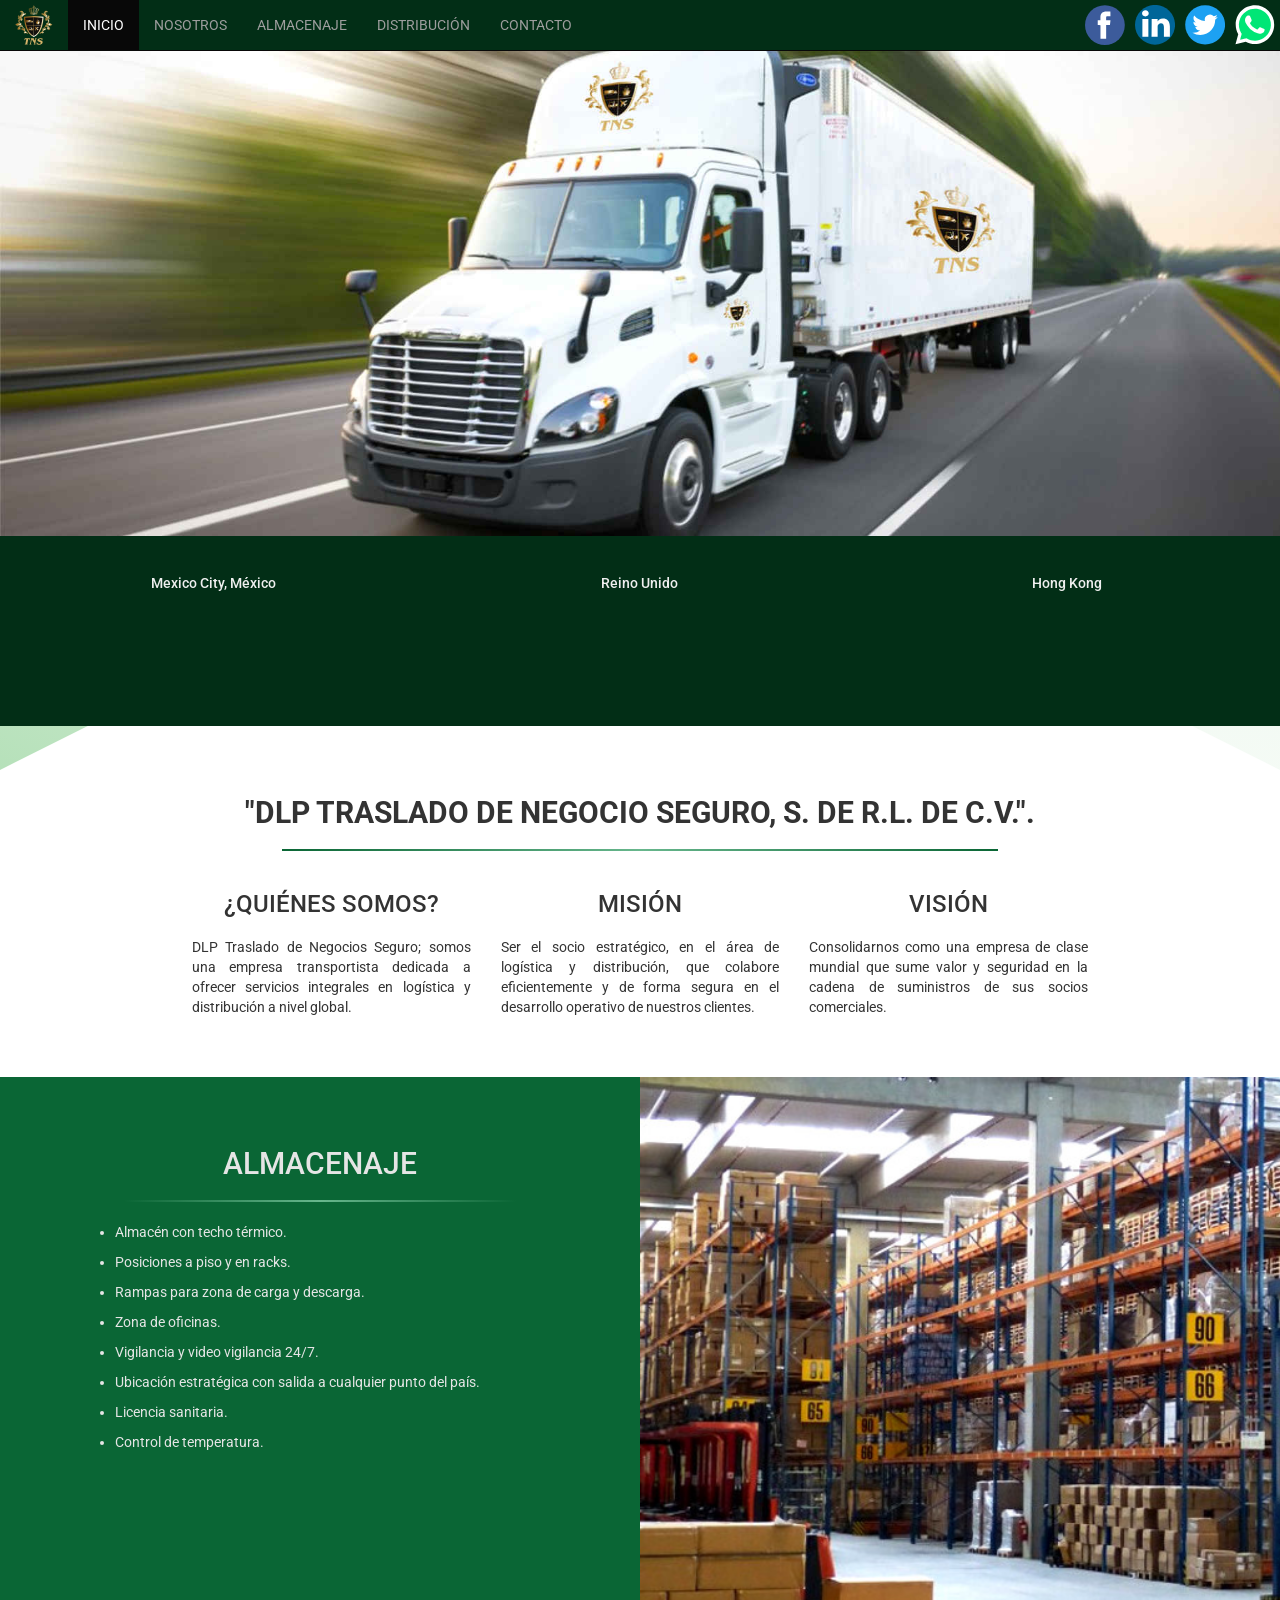
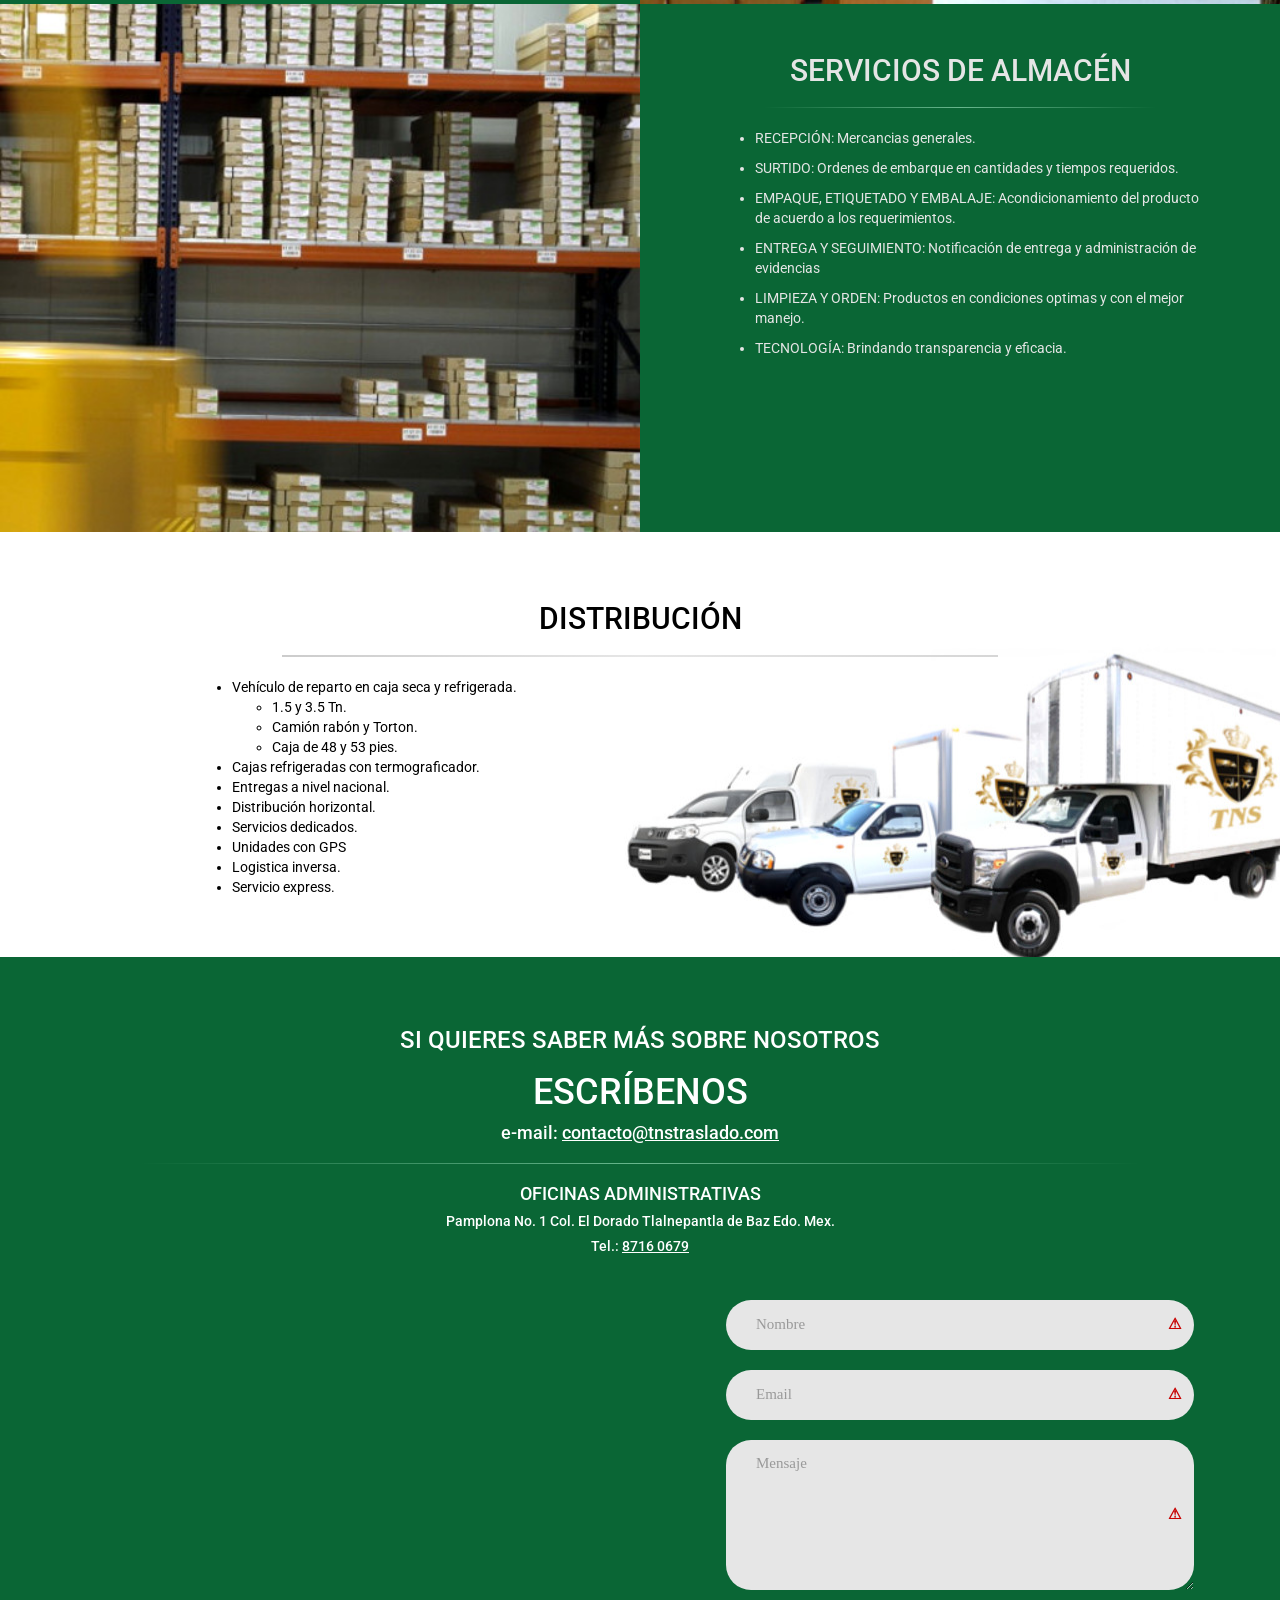
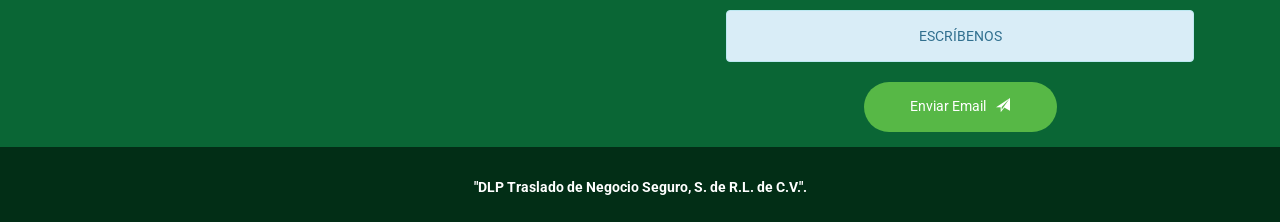
==== index.html @ 4a088343 "Se agrega información para enviar mensajes vía whats al dar click en el icono" ====
<!DOCTYPE html>
<html>
<head>
  <title>TNSTRASLADO</title>
  <meta charset="utf-8">
  <meta name="viewport" content="width=device-width, initial-scale=1">
    <title>TNSTraslado</title>
    <link rel="icon" type="image/png" href="img/favicon.ico"/>
  <link rel="stylesheet" href="https://maxcdn.bootstrapcdn.com/bootstrap/3.4.0/css/bootstrap.min.css">
  <link href="https://fonts.googleapis.com/css?family=Roboto" rel="stylesheet">
  <link rel="stylesheet" href="css/main.css">
  <script src="https://ajax.googleapis.com/ajax/libs/jquery/3.3.1/jquery.min.js"></script>
  <script src="https://maxcdn.bootstrapcdn.com/bootstrap/3.4.0/js/bootstrap.min.js"></script>
</head>
<body data-spy="scroll" data-target=".navbar" data-offset="50">
    
    <!-- [SECCION NAV]  -->
    <!-- ============================================================== -->
    
<nav class="navbar navbar-inverse navbar-fixed-top">
  <div class="container-fluid">
    <div class="navbar-header">
        <button type="button" class="navbar-toggle" data-toggle="collapse" data-target="#myNavbar">
          <span class="icon-bar"></span>
          <span class="icon-bar"></span>
          <span class="icon-bar"></span>                        
      </button>
      <a class="navbar-brand" href="index.html">
          <img class="img-responsive" src="img/logo-tns.svg" alt="logo tns">
      </a>
    </div>
    <div>
      <div class="collapse navbar-collapse" id="myNavbar">
        <ul class="nav navbar-nav">
          <li><a href="#inicio">INICIO</a></li>
          <li><a href="#nosotros">NOSOTROS</a></li>
          <li><a href="#almacenaje">ALMACENAJE</a></li>   
          <li><a href="#distribucion">DISTRIBUCIÓN</a></li>
          <li><a href="#contacto">CONTACTO</a></li>
        </ul>
        <ul id="redes-sociales" class="nav navbar-nav navbar-right">
            <li><a href="#"><img src="img/facebook.svg"></a></li>
            <li><a href="#"><img src="img/linkedin.svg"></a></li>
            <li><a href="#"><img src="img/twitter.svg"></a></li>
            <li><a href="https://api.whatsapp.com/send?phone=5215536559131&text=Hola!%20Quiero%20más%20información%20acerca%20de%20"><img src="img/whatsapp.svg"></a></li>
        </ul>
      </div>
    </div>
  </div>
</nav>    
    
     <!-- [SECCION BANNER]  -->
    <!-- ============================================================== -->
<div id="inicio" class="menu-top"></div>
<div id="section1" class="jumbotron">
 <img class="img-responsive" src="img/trailer.jpg">
</div>
    <!-- [SECCION RELOJES]  -->
    <!-- ============================================================== --> 
    
<div id="sectionrelojes" class="container-fluid">
    <div class="row">
        <div class="col-12 col-sm-6 col-md-4 text-center reloj">
            <h5>
                <a style="text-decoration:none;" href="https://www.zeitverschiebung.net/es/city/3530597">Mexico City, México</a>
            </h5>
            <iframe src="https://www.zeitverschiebung.net/clock-widget-iframe-v2?language=es&size=small&timezone=America%2FMexico_City" width="100%" height="90" frameborder="0" seamless></iframe>
        </div>

        <div class="col-12 col-sm-6 col-md-4 text-center reloj">
            <h5>
                <a style="text-decoration:none;" href="https://www.zeitverschiebung.net/es/country/gb">Reino Unido</a>
            </h5>
            <iframe src="https://www.zeitverschiebung.net/clock-widget-iframe-v2?language=es&size=small&timezone=Europe%2FLondon" width="100%" height="90" frameborder="0" seamless></iframe>
        </div>

        <div class="col-12 col-sm-6 col-md-4 text-center reloj">
            <h5>
                <a style="text-decoration:none;" href="https://www.zeitverschiebung.net/es/country/hk">Hong Kong</a>
            </h5>
            <iframe src="https://www.zeitverschiebung.net/clock-widget-iframe-v2?language=es&size=small&timezone=Asia%2FHong_Kong" width="100%" height="90" frameborder="0" seamless></iframe>
        </div>
    </div>
</div>
    
<!-- [SECCION SOMOS]  -->
    <!-- ============================================================== -->    
    
    
<div id="nosotros" class="menu-top"></div>    
<div id="section2" class="container-fluid text-center">
  <h2>"DLP TRASLADO DE NEGOCIO SEGURO, S. DE R.L. DE C.V.".</h2>
  <hr class="style14">
  <div class="row">
    <div class="col-md-4 text-center"> 
        <h3>¿QUIÉNES SOMOS?</h3>
        <p class="text-justify">DLP Traslado de Negocios Seguro; somos una empresa transportista dedicada a ofrecer servicios integrales en logística y distribución a nivel global.</p>
    </div>
    
    <div class="col-md-4 text-center"> 
        <h3>MISIÓN</h3>
        <p class="text-justify">Ser el socio estratégico, en el área de logística y distribución, que colabore eficientemente y de forma segura en el desarrollo operativo de nuestros clientes.</p>
    </div> 
    
    <div class="col-md-4 text-center"> 
        <h3>VISIÓN</h3>
        <p class="text-justify">Consolidarnos como una empresa de clase mundial que sume valor y seguridad en la cadena de suministros de sus socios comerciales.</p> 
    </div> 
  </div>
</div>
    
 <!-- [SECCION ALMACENAJE]  -->
    <!-- ============================================================== -->
<div id="almacenaje" class="menu-top"></div>    
<div id="section3">
    <div class="row row-no-gutters">
        <div class="col-md-6 texto1"> 
            <h2 class="text-center">ALMACENAJE</h2>
            <hr class="style14">
            <ul>
            <li>Almacén con techo térmico.</li>
            <li>Posiciones a piso y en racks.</li> 
            <li>Rampas para zona de carga y descarga.</li>
            <li>Zona de oficinas.</li>
            <li>Vigilancia y video vigilancia 24/7.</li>
            <li>Ubicación estratégica con salida a cualquier punto del país.</li>
            <li>Licencia sanitaria.</li>
            <li>Control de temperatura.</li>
            </ul>
        </div> 

        <div class="col-md-6"> 
            <img class="img-responsive w-100" src="img/almacen2.jpg">
        </div>
    </div>
    <div class="row row-no-gutters">    
        <div class="col-md-6 col-md-push-6 texto2"> 
            <h2 class="text-center">SERVICIOS DE ALMACÉN</h2>
            <hr class="style14">
            <ul>
            <li>RECEPCIÓN: Mercancias generales.</li>
            <li>SURTIDO: Ordenes de embarque en cantidades y tiempos requeridos.</li>
            <li>EMPAQUE, ETIQUETADO Y EMBALAJE: Acondicionamiento del producto de acuerdo a los requerimientos.</li>
            <li>ENTREGA Y SEGUIMIENTO: Notificación de entrega y administración de evidencias</li>
            <li>LIMPIEZA Y ORDEN: Productos en condiciones optimas y con el mejor manejo.</li>
            <li>TECNOLOGÍA: Brindando transparencia y eficacia.</li>
            </ul>
        </div>
        <div class="col-md-6 col-md-pull-6">
            <img class="img-responsive w-100" src="img/almacen1.jpg">
        </div>
    </div>
</div>

    
    <!-- [SECCION DISTRIBUCION]  -->
    <!-- ============================================================== --> 
<div id="distribucion" class="menu-top"></div>        
<div id="section41" class="container-fluid">
  <h2 class="text-center">DISTRIBUCIÓN</h2>
  <hr class="style15">
  <div class="text-left">
      <ul>
        <li>Vehículo de reparto en caja seca y refrigerada.</li>
        <ul>
            <li>1.5 y 3.5 Tn.</li>
            <li>Camión rabón y Torton.</li>
            <li>Caja de 48 y 53 pies.</li>
        </ul>
        <li>Cajas refrigeradas con termograficador.</li>
        <li>Entregas a nivel nacional.</li>
        <li>Distribución horizontal.</li>
        <li>Servicios dedicados.</li>
        <li>Unidades con GPS</li>
        <li>Logistica inversa.</li>
        <li>Servicio express.</li>
      </ul>
  </div> 
</div>
    
    <!-- ===========================CONTACTO=================================== -->  
<div id="contacto" class="menu-top"></div>    
<div id="section42" class="container-fluid">
  <h3 class="text-center">SI QUIERES SABER MÁS SOBRE NOSOTROS</h3>
  <h1 class="text-center" >ESCRÍBENOS</h1>
  <h4 class="text-center">e-mail: <a href="mailto:contacto@tnstraslado.com">contacto@tnstraslado.com</a></h4>
  <hr class="style13">
 
  <h4 class="text-center">OFICINAS ADMINISTRATIVAS</h4>
  <h5 class="text-center">Pamplona No. 1 Col. El Dorado Tlalnepantla de Baz Edo. Mex.</h5>
  <h5 class="text-center">Tel.: <a href="tel:87160679">8716 0679</a></h5>
   
  <div class="row mapa-form">
    <div class="col-md-6 text-center mapa">
    <iframe class="embed-responsive-item"  src="https://www.google.com/maps/embed?pb=!1m18!1m12!1m3!1d3759.721770819571!2d-99.21065694931!3d19.553555086751075!2m3!1f0!2f0!3f0!3m2!1i1024!2i768!4f13.1!3m3!1m2!1s0x85d21d6c7707c90d%3A0xf00d406cb08b5097!2sCalle+Pamplona+1%2C+Residencial+El+Dorado%2C+54020+Tlalnepantla%2C+M%C3%A9x.!5e0!3m2!1ses-419!2smx!4v1552358238698" width="450" height="400" frameborder="0" style="border:0" allowfullscreen></iframe>
    </div>   
    <div class="col-md-6 text-center">
        <div class="contact1">
		<div class="container-contact1">
			
			<form class="contact1-form validate-form center-block" onsubmit="form_post(); return false">
				<div class="wrap-input1 validate-input">
					<input class="input1" type="text" name="nombre" placeholder="Nombre" required>
                    <span class="alert-validate" text-validate="Nombre es requerido"></span>
					<span class="shadow-input1"></span>
				</div>

				<div class="wrap-input1 validate-input">
					<input class="input1" type="text" name="email" placeholder="Email" required>
                    <span class="alert-validate" text-validate="Email válido es requerido"></span>
					<span class="shadow-input1"></span>
				</div>
        

				<div class="wrap-input1 validate-input">
					<textarea class="input1" name="mensaje" placeholder="Mensaje" required></textarea>
                    <span class="alert-validate" text-validate="Mensaje es requerido"></span>
					<span class="shadow-input1"></span>
				</div>
                
                <div class="alert alert-info" role="alert" id="status">ESCRÍBENOS</div>
                
				<div class="container-contact1-form-btn">
					<button class="contact1-form-btn">
						<span>
							Enviar Email
							<i class="glyphicon glyphicon-send" aria-hidden="true"></i>
						</span>
					</button>
				</div>
			</form>
            <script>
                function form_post(){
                    // Create our XMLHttpRequest object
                    var request = new XMLHttpRequest();
                    // Create some variables we need to send to our PHP file
                    var url = "formsend.php";
                    var nombre = document.getElementsByName("nombre")[0].value;
                    var email = document.getElementsByName("email")[0].value;
                    var msg = document.getElementsByName("mensaje")[0].value;
                    var vars = "nombre="+nombre+"&email="+email+"&mensaje="+msg;
                    
                    request.open("POST", url, true);
                    // Set content type header information for sending url encoded variables in the request
                    request.setRequestHeader("Content-type", "application/x-www-form-urlencoded");
                    // Access the onreadystatechange event for the XMLHttpRequest object
                    request.onreadystatechange = function() {
                        if(request.readyState == 4 && request.status == 200) {
                            var data = JSON.parse(request.responseText);
                            if(data == true) {
                                document.getElementById("status").innerHTML = "¡Mensaje enviado con éxito!";
                            }
                            else {
                                document.getElementById("status").innerHTML = data;
                            }
                        }
                    }
                    // Send the data to PHP now... and wait for response to update the status div
                    request.send(vars);
                    document.getElementById("status").innerHTML = "Processando envío...";
                }
            </script>
            </div>
	   </div>
    </div>
  </div>
</div>
     <!-- [seccion footer] 
    <!-- ============================================================== -->
    
    <footer>
            
            <p> <b>"DLP Traslado de Negocio Seguro, S. de R.L. de C.V.".</b></p>
            
        </footer>
    
<script>
    $(document).ready(function () {
        $(".navbar-nav li a").click(function(event) {
          $(".navbar-collapse").collapse('hide');
        });
      });    
</script>
</body>
</html>
---- css/main.css ----
body {
    font-family: "Roboto";
    /* Se mueve el contenido hacia abajo porque la barra de menú está
     * fija y ocupa 50 px */
    padding-top: 50px;
    position: relative;
    background-color: #022e16;
}

/*++++++++++ Estilos para inicio  +++++++++++++++*/
/* Estilo para posicionar cada sección por debajo del menú al dar click en alguna de las
   opciones */
.menu-top {
    padding-top: 50px;
    margin-top: -50px;    
}
/*++++++++++ Estilos para nav  +++++++++++++++*/

.navbar {
    background-color: #022e16;    
}

.navbar .container-fluid .navbar-brand {
    padding: 5px 15px;
}
.navbar-brand img {
    height: 40px;
}
#redes-sociales a {
    display: inline-block;
    padding: 5px;
}
#redes-sociales a img {
    height: 40px;
}

/*++++++++++ Estilos banner  +++++++++++++++*/
#section1 {
    padding: 0px;
    margin: 0px;
}
#section1 img {
    width: 100%;
}

/*++++++++++ Estilos reloj  +++++++++++++++*/
.reloj {
    margin: 30px 0;
}

.reloj a {
    color: #efefef;
}

/*++++++++++ Estilos somos  +++++++++++++++*/
  #section2 {
    padding:50px 15%;
    background-color: #ffffff;
    background-image: url("data:image/svg+xml,%3Csvg xmlns='http://www.w3.org/2000/svg' width='100%25' height='100%25' viewBox='0 0 2 1'%3E%3Cdefs%3E%3ClinearGradient id='a' gradientUnits='userSpaceOnUse' x1='0' x2='0' y1='0' y2='1' gradientTransform='rotate(230,0.5,0.5)'%3E%3Cstop offset='0' stop-color='%23ffffff'/%3E%3Cstop offset='1' stop-color='%23ffffff'/%3E%3C/linearGradient%3E%3ClinearGradient id='b' gradientUnits='userSpaceOnUse' x1='0' y1='0' x2='0' y2='1' gradientTransform='rotate(29,0.5,0.5)'%3E%3Cstop offset='0' stop-color='%2360bd68' stop-opacity='0'/%3E%3Cstop offset='1' stop-color='%2360bd68' stop-opacity='1'/%3E%3C/linearGradient%3E%3ClinearGradient id='c' gradientUnits='userSpaceOnUse' x1='0' y1='0' x2='2' y2='2' gradientTransform='rotate(226,0.5,0.5)'%3E%3Cstop offset='0' stop-color='%2360bd68' stop-opacity='0'/%3E%3Cstop offset='1' stop-color='%2360bd68' stop-opacity='1'/%3E%3C/linearGradient%3E%3C/defs%3E%3Crect x='0' y='0' fill='url(%23a)' width='2' height='1'/%3E%3Cg fill-opacity='0.5'%3E%3Cpolygon fill='url(%23b)' points='0 1 0 0 2 0'/%3E%3Cpolygon fill='url(%23c)' points='2 1 2 0 0 0'/%3E%3C/g%3E%3C/svg%3E");
    background-attachment: fixed;
    background-size: cover;
    background-position-x: center;
}

#section2 h2 {
    font-weight: bold;
}
#section2 h3 {
    margin: 20px 0px;
}

hr.style14 { 
  border: 0; 
  width: 80%;
  height: 1.5px; 
  background-image: -webkit-linear-gradient(left, #0a6635, #68b78d, #0a6635);
  background-image: -moz-linear-gradient(left, #0a6635, #68b78d, #0a6635);
  background-image: -ms-linear-gradient(left, #0a6635, #68b78d, #0a6635);
  background-image: -o-linear-gradient(left, #0a6635, #68b78d, #0a6635); 
}


/*++++++++++ Estilos almacenaje  +++++++++++++++*/
#section3 {
      color: #e5e5e5;
      background-color: #0a6635;
}
#section3 .texto1 {
    padding: 50px 75px;
}
#section3 .texto2 {
    padding: 30px 75px;
}
#section3 ul li {
    margin: 10px 0px;
}

/*++++++++++ Estilos distribucion  +++++++++++++++*/
#section41 {
    padding: 50px 15%;
    color: #000;
    background-color: #fff;
    background-image: url(../img/collage.jpg);
    background-repeat: no-repeat;
    background-position: right bottom;
}
    
.style15 { 
  border: 0; 
  width: 80%;
  height: 1.5px; 
  background-image: -webkit-linear-gradient(left, #cccccc, #e6e6e6, #d6d6d6);
  background-image: -moz-linear-gradient(left, #cccccc, #e6e6e6, #d6d6d6);
  background-image: -ms-linear-gradient(left, #cccccc, #e6e6e6, #d6d6d6);
  background-image: -o-linear-gradient(left, #cccccc, #e6e6e6, #d6d6d6); 
}


/*++++++++++ Estilos contacto  +++++++++++++++*/
#section42 {
    color: #fff;
    background-color: #0a6635;
    padding-top: 20px;
}
#section42 a {
    color: #fff;
    text-decoration: underline;
}
hr.style13 { 
  border: 0; 
  width: 80%;
  height: 1.5px; 
  background-image: -webkit-linear-gradient(left, #0a6635, #68b78d, #0a6635);
  background-image: -moz-linear-gradient(left, #0a6635, #68b78d, #0a6635);
  background-image: -ms-linear-gradient(left, #0a6635, #68b78d, #0a6635);
  background-image: -o-linear-gradient(left, #0a6635, #68b78d, #0a6635); 
}
.mapa {
    margin-top: 20px;
}

/*------FORMULARIO---------------------------------------*/
a:focus {
	outline: none !important;
}

a:hover {
	text-decoration: none;
	color: #57b846;
}


input {
	outline: none;
	border: none;
}

textarea {
  outline: none;
  border: none;
}

textarea:focus, input:focus {
  border-color: transparent !important;
}

input::-webkit-input-placeholder { color: #999999; }
input:-moz-placeholder { color: #999999; }
input::-moz-placeholder { color: #999999; }
input:-ms-input-placeholder { color: #999999; }

textarea::-webkit-input-placeholder { color: #999999; }
textarea:-moz-placeholder { color: #999999; }
textarea::-moz-placeholder { color: #999999; }
textarea:-ms-input-placeholder { color: #999999; }

/*---------------------------------------------*/
button {
	outline: none !important;
	border: none;
	background: transparent;
}

button:hover {
	cursor: pointer;
}

iframe {
	border: none !important;
}




/*//////////////////////////////////////////////////////////////////
[ Contact 1 ]*/

.contact1 {
  width: 100%;
  min-height: 100%;
  padding: 15px;

  display: -webkit-box;
  display: -webkit-flex;
  display: -moz-box;
  display: -ms-flexbox;
  display: flex;
  flex-wrap: wrap;
  justify-content: center;
  align-items: center;
}

.container-contact1 {
  width: 100%;
  max-width: 520px; 
  overflow: hidden;
  display: -webkit-box;
  display: -webkit-flex;
  display: -moz-box;
  display: -ms-flexbox;
  display: flex;
  flex-wrap: wrap;
  justify-content: space-between;
  align-items: center;
}




input.input1 {
  height: 50px;
  border-radius: 25px;
  padding: 0 30px;
}
input.input1 + .shadow-input1 {
  border-radius: 25px;
}

textarea.input1 {
  min-height: 150px;
  border-radius: 25px;
  padding: 12px 30px;
}
textarea.input1 + .shadow-input1 {
  border-radius: 25px;
}

/*---------------------------------------------*/
.wrap-input1 {
  position: relative;
  width: 100%;
  z-index: 1;
  margin-bottom: 20px;
}

.input1 {
  display: block;
  width: 100%;
  background: #e6e6e6;
  font-family: Montserrat-Bold;
  font-size: 15px;
  line-height: 1.5;
  color: #666666;
}

.shadow-input1 {
  content: '';
  display: block;
  position: absolute;
  bottom: 0;
  left: 0;
  z-index: -1;
  width: 100%;
  height: 100%;
  box-shadow: 0px 0px 0px 0px;
  color: rgba(87,184,70, 0.5);
}

.input1:focus + .shadow-input1 {
  -webkit-animation: anim-shadow 0.5s ease-in-out forwards;
  animation: anim-shadow 0.5s ease-in-out forwards;
}

@-webkit-keyframes anim-shadow {
  to {
    box-shadow: 0px 0px 80px 30px;
    opacity: 0;
  }
}

@keyframes anim-shadow {
  to {
    box-shadow: 0px 0px 80px 30px;
    opacity: 0;
  }
}

/*---------------------------------------------*/
.container-contact1-form-btn {
  display: -webkit-box;
  display: -webkit-flex;
  display: -moz-box;
  display: -ms-flexbox;
  display: flex;
  flex-wrap: wrap;
  justify-content: center;
}

.contact1-form-btn {
  min-width: 193px;
  height: 50px;
  border-radius: 25px;
  background: #57b846;
  line-height: 1.5;
  color: #fff;
  display: -webkit-box;
  display: -webkit-flex;
  display: -moz-box;
  display: -ms-flexbox;
  display: flex;
  justify-content: center;
  align-items: center;
  padding: 15px 15px;

  -webkit-transition: all 0.4s;
  -o-transition: all 0.4s;
  -moz-transition: all 0.4s;
  transition: all 0.4s;
}

.contact1-form-btn i {
  margin-left: 7px;

  -webkit-transition: all 0.4s;
  -o-transition: all 0.4s;
  -moz-transition: all 0.4s;
  transition: all 0.4s;
}

.contact1-form-btn:hover {
  background: #121212;
}

.contact1-form-btn:hover i {
  -webkit-transform: translateX(10px);
  -moz-transform: translateX(10px);
  -ms-transform: translateX(10px);
  -o-transform: translateX(10px);
  transform: translateX(10px);
}



/*++++++++++ Estilos pie de pagina  +++++++++++++++*/

footer {
    width: 100%;
    padding: 15px 0px;
    background-color: #000000;
    margin-top: 15px;
    color: #fff;
    position: relative;
}

footer {
    background-color: #022e16;
}

footer p {
    text-align: center;
}

footer p a {
    color: #fff;
}
footer p a:hover {
    color: #66B32E;
}

/* Ajustes responsivo */
@media (min-width: 992px) {
    #registrate::before{
        width: 53%;
    }
}

@media (min-width: 1200px) {
    #registrate::before{
        width: 38%;
    }
}




/*------------------------------------------------------------------
[ Responsive ]*/

@media (max-width: 2205px) {

  .contact1-form {
    width: 90%;
  }

    .embed-responsive-item {
        width: 90%;
    }  
    #section42 {
        padding-top: 50px;
    }    
    .mapa {
        margin-top: 10px;
    }
    .mapa-form {
        margin-top: 30px;
    }
}

@media (max-width: 1200px) {
  .contact1-pic {
    width: 33.5%;
  }

  .contact1-form {
    width: 90%;
  }

    .embed-responsive-item {
        width: 90%;
    }  
    
}

/* Media query especial para corregir ajuste de imágenes en section3 */
@media (max-width: 1120px) {
    #section3 .texto1 {
        padding: 30px 10px;
    }
    #section3 .texto2 {
        padding: 30px 10px;
    }
    #section3 ul {
        padding-right: 0px;
    }
    hr.style14 { 
      width: 90%;
    }
}

@media (max-width: 992px) {
  .container-contact1 {
    padding: 40px 40px 30px 40px;
  }

  .contact1-pic {
    width: 35%;
  }

  .contact1-form {
    width: 100%;
  }
    .reloj {
        margin: 20px 0;
    }
    #section2 {
        padding: 50px 10%;
    }
    #section41 {
        padding: 30px 10% 50px;
        background-size: cover;
    }
    #section42 {
        padding-top: 30px;
    }
    .mapa {
        margin-top: 40px;
    }
    .mapa-form {
        margin-top: 0px;
    }
}

@media (max-width: 768px) {
  .container-contact1 {
    padding: 30px 15px 30px 15px;
  }

  .contact1-pic {
    display: none;
  }

  .contact1-form {
    width: 100%;
  }
    #sectionrelojes {
        padding-top: 15px;
        padding-bottom: 15px;
    }
    .reloj {
        margin: 10px 0;
    }

    #section2 {
        padding: 30px 7%;
    }
    #section41 {
        padding: 30px 5% 50px;
        background-size: contain;
    }
    #section3 .texto1 {
        padding: 20px 10px;
    }
    #section3 .texto2 {
        padding: 20px 10px;
    }
    #section3 ul {
        padding-right: 15px;
    }
    hr.style14 { 
      width: 95%;
    }
    .mapa {
        margin-top: 20px;
    }
}



/*------------------------------------------------------------------
[ Alert validate ]*/

.validate-input {
  position: relative;
}

.alert-validate::before {
  content: attr(text-validate);
  position: absolute;
  max-width: 70%;
  background-color: white;
  border: 1px solid #c80000;
  border-radius: 13px;
  padding: 4px 25px 4px 10px;
  top: 50%;
  -webkit-transform: translateY(-50%);
  -moz-transform: translateY(-50%);
  -ms-transform: translateY(-50%);
  -o-transform: translateY(-50%);
  transform: translateY(-50%);
  right: 8px;
  pointer-events: none;

  font-family: Montserrat-Medium;
  color: #c80000;
  font-size: 13px;
  line-height: 1.4;
  text-align: left;

  visibility: hidden;
  opacity: 0;

  -webkit-transition: opacity 0.4s;
  -o-transition: opacity 0.4s;
  -moz-transition: opacity 0.4s;
  transition: opacity 0.4s;
}

.alert-validate::after {
  content: "\26A0";
  font-weight:900;
  display: block;
  position: absolute;
  color: #c80000;
  font-size: 15px;
  top: 50%;
  -webkit-transform: translateY(-50%);
  -moz-transform: translateY(-50%);
  -ms-transform: translateY(-50%);
  -o-transform: translateY(-50%);
  transform: translateY(-50%);
  right: 13px;
}

.alert-validate:hover:before {
  visibility: visible;
  opacity: 1;
}

@media (max-width: 992px) {
  .alert-validate:hover:before {
    visibility: visible;
    opacity: 1;
  }
}

/*********************************************************************************************
 Corrigiendo estilos de bootstrap para el navbar
*********************************************************************************************/
@media (max-width: 800px) {
    .navbar-header {
        float: none;
    }
    .navbar-toggle {
        display: block;
    }
    .navbar-collapse {
        border-top: 1px solid transparent;
        box-shadow: inset 0 1px 0 rgba(255,255,255,0.1);
        overflow: hidden !important;
    }
    .navbar-collapse.collapse {
        display: none!important;
    }
    .navbar-collapse.collapse.in {
        display: block!important;
    }
    .navbar-collapse *[class*='navbar-'] {
        float: none!important;
        margin: 7.5px -15px;
    }
    .navbar-fixed-top .navbar-collapse {
        max-height: none;
    }
    .navbar-nav > li {
        float: none;
    }
    .navbar-nav > li > a {
        padding-top: 10px;
        padding-bottom: 10px;
    }
    #redes-sociales a {
        padding-left: 15px;
    }
    #redes-sociales a img {
        height: 30px;
    }
    #redes-sociales a:hover img {
        height: 35px;
    }
}

/*********************************************************************************************
 Estilos generales
*********************************************************************************************/
.w-100 {
    width: 100%;
}
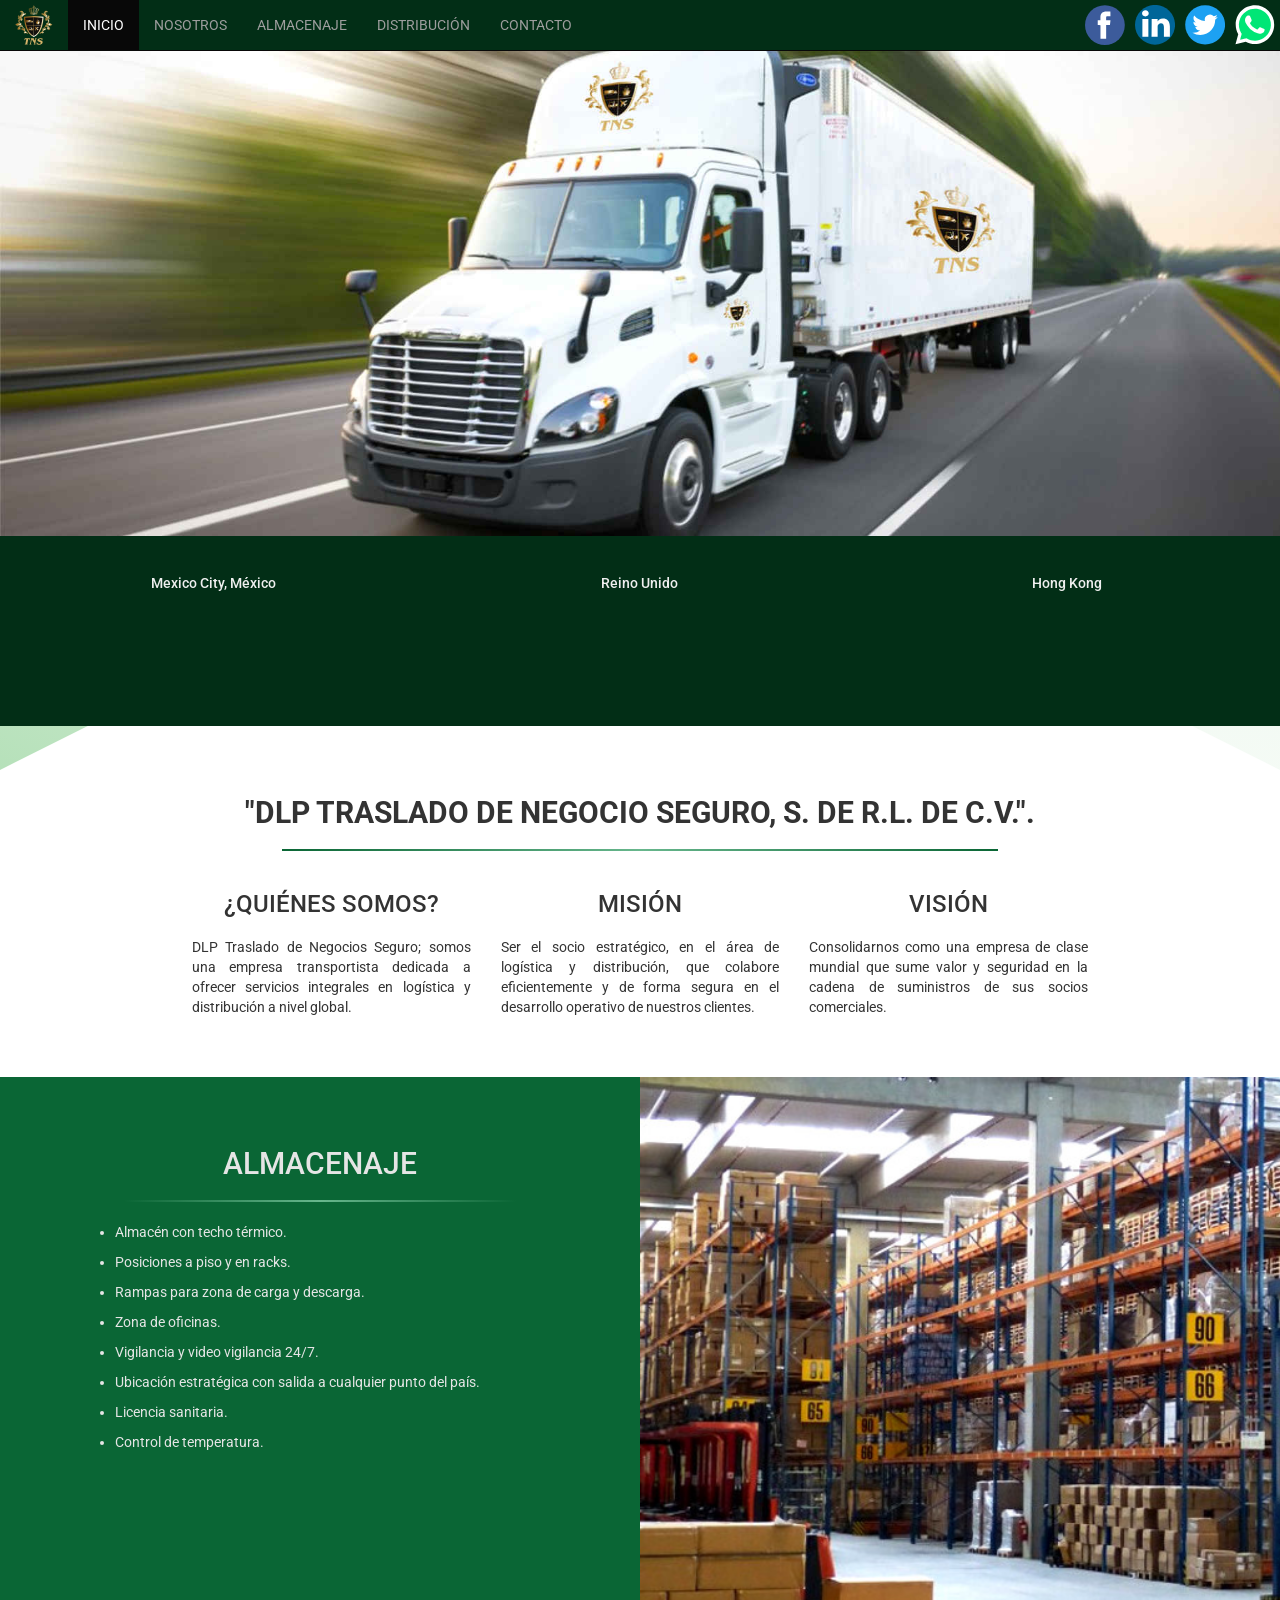
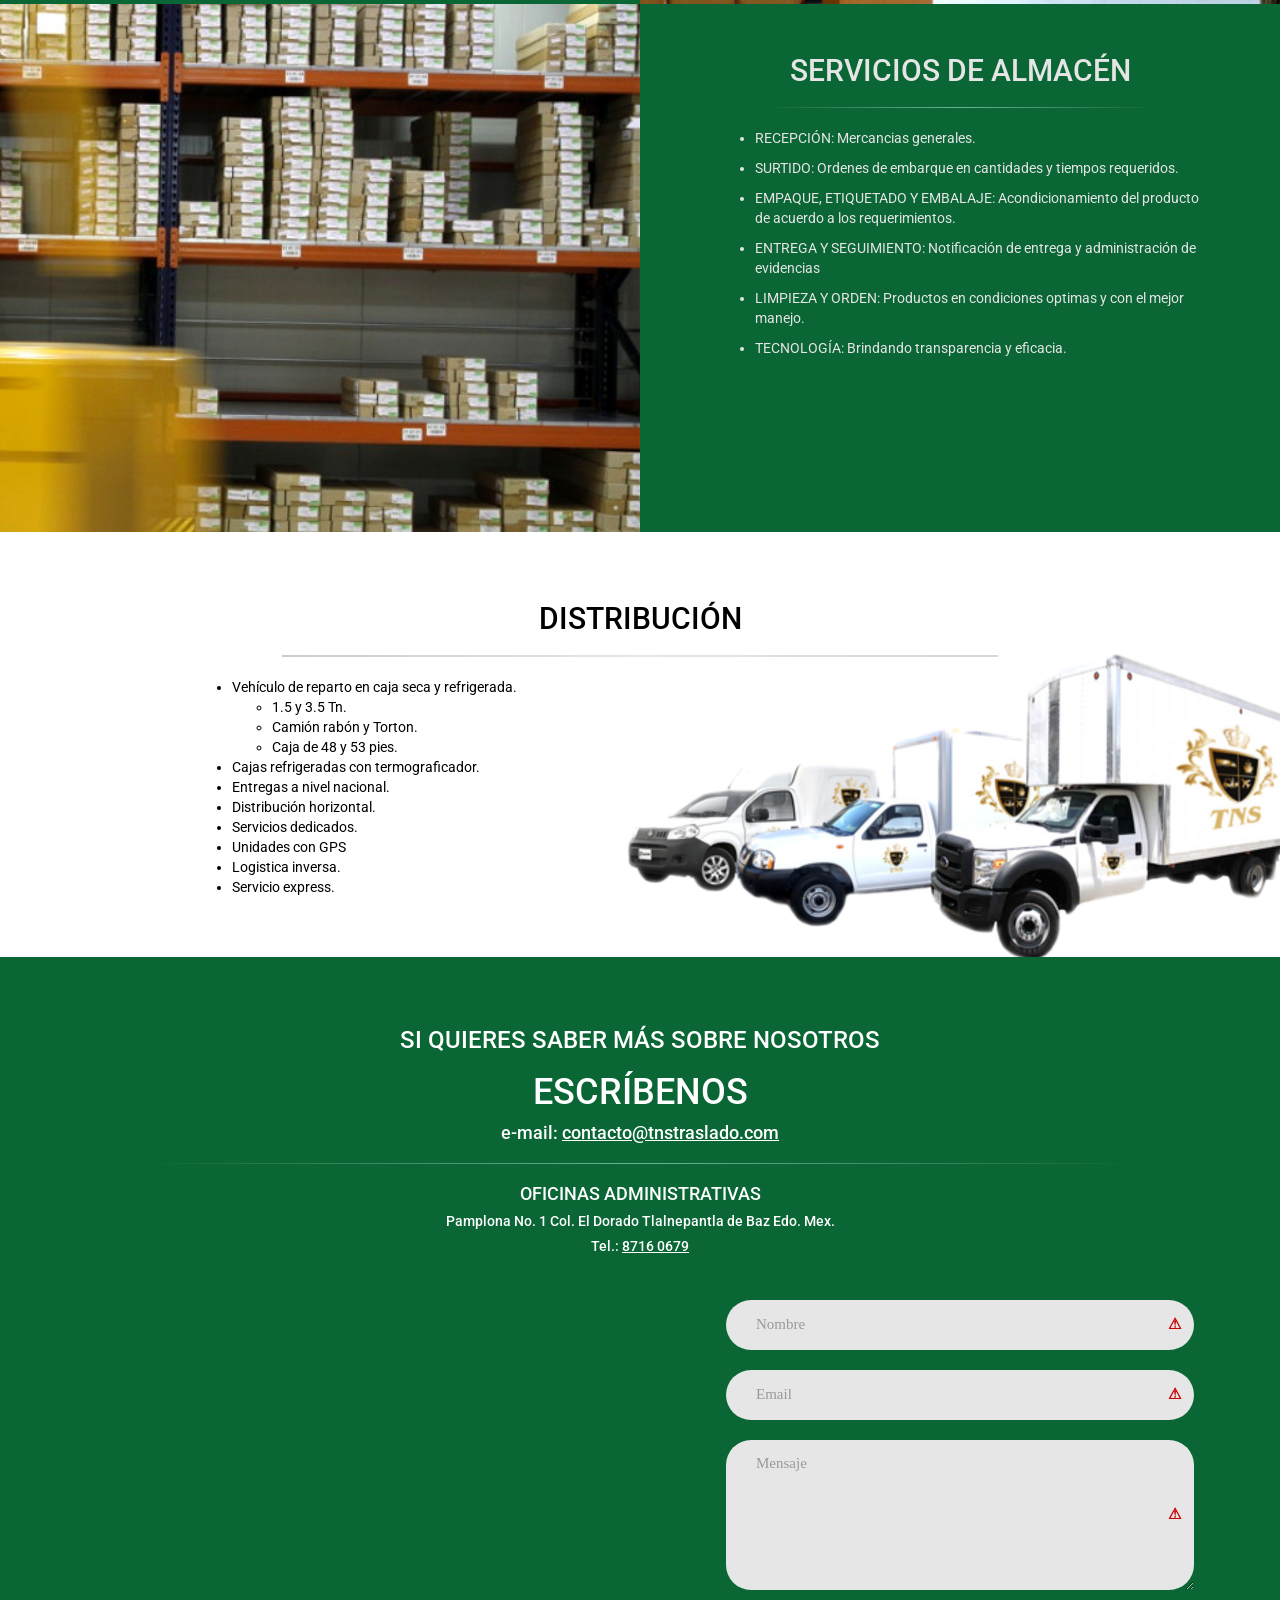
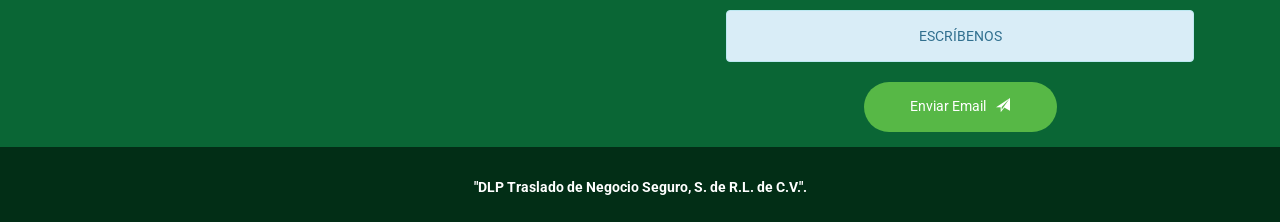
==== commit 95db2e11: "Corrigiendo descripción para redes sociales" ====
--- a/index.html
+++ b/index.html
@@ -1,11 +1,19 @@
 <!DOCTYPE html>
-<html>
+<html lang="es" xmlns:og="http://ogp.me/ns#">
 <head>
-  <title>TNSTRASLADO</title>
+  <title>DLP Traslado de Negocio Seguro, S. de R.L. de C.V.</title>
   <meta charset="utf-8">
   <meta name="viewport" content="width=device-width, initial-scale=1">
-    <title>TNSTraslado</title>
-    <link rel="icon" type="image/png" href="img/favicon.ico"/>
+  <meta name="description" content="Somos una empresa transportista dedicada a ofrecer servicios integrales en logística y distribución a nivel global.">
+  <meta name="robots" content="index,nofollow">
+  <meta property="og:title" content="DLP Traslado de Negocio Seguro, S. de R.L. de C.V." />
+  <meta property="og:type" content="website" />
+  <meta property="og:description" content="Somos una empresa transportista dedicada a ofrecer servicios integrales en logística y distribución a nivel global." />
+  <meta property="og:image" content="http://tnstraslado.com/img/trailer-og.jpg" />
+  <meta property="og:url" content="http://tnstraslado.com" />
+  <meta property="twitter:card" content="summary_large_image" />
+    
+  <link rel="icon" type="image/png" href="img/favicon.ico"/>
   <link rel="stylesheet" href="https://maxcdn.bootstrapcdn.com/bootstrap/3.4.0/css/bootstrap.min.css">
   <link href="https://fonts.googleapis.com/css?family=Roboto" rel="stylesheet">
   <link rel="stylesheet" href="css/main.css">
@@ -42,7 +50,7 @@
             <li><a href="#"><img src="img/facebook.svg"></a></li>
             <li><a href="#"><img src="img/linkedin.svg"></a></li>
             <li><a href="#"><img src="img/twitter.svg"></a></li>
-            <li><a href="https://api.whatsapp.com/send?phone=5215536559131&text=Hola!%20Quiero%20más%20información%20acerca%20de%20"><img src="img/whatsapp.svg"></a></li>
+            <li><a href="https://api.whatsapp.com/send?phone=5215536559131&text=Hola!%20Quiero%20más%20información%20acerca%20de%20" target="_blank"><img src="img/whatsapp.svg"></a></li>
         </ul>
       </div>
     </div>
--- a/css/main.css
+++ b/css/main.css
@@ -100,9 +100,10 @@
     padding: 50px 15%;
     color: #000;
     background-color: #fff;
-    background-image: url(../img/collage.jpg);
+    background-image: url(../img/collage.png), url("data:image/svg+xml,%3Csvg xmlns='http://www.w3.org/2000/svg' width='2000' height='2000' viewBox='0 0 800 800'%3E%3Cg fill='none' stroke-opacity='0.07'%3E%3Cg stroke='%2344ff1f' stroke-width='17'%3E%3Cline x1='-8' y1='-8' x2='808' y2='808'/%3E%3Cline x1='-8' y1='792' x2='808' y2='1608'/%3E%3Cline x1='-8' y1='-808' x2='808' y2='8'/%3E%3C/g%3E%3Cg stroke='%233ded24' stroke-width='16'%3E%3Cline x1='-8' y1='767' x2='808' y2='1583'/%3E%3Cline x1='-8' y1='17' x2='808' y2='833'/%3E%3Cline x1='-8' y1='-33' x2='808' y2='783'/%3E%3Cline x1='-8' y1='-783' x2='808' y2='33'/%3E%3C/g%3E%3Cg stroke='%2336dc27' stroke-width='15'%3E%3Cline x1='-8' y1='742' x2='808' y2='1558'/%3E%3Cline x1='-8' y1='42' x2='808' y2='858'/%3E%3Cline x1='-8' y1='-58' x2='808' y2='758'/%3E%3Cline x1='-8' y1='-758' x2='808' y2='58'/%3E%3C/g%3E%3Cg stroke='%2330cb29' stroke-width='14'%3E%3Cline x1='-8' y1='67' x2='808' y2='883'/%3E%3Cline x1='-8' y1='717' x2='808' y2='1533'/%3E%3Cline x1='-8' y1='-733' x2='808' y2='83'/%3E%3Cline x1='-8' y1='-83' x2='808' y2='733'/%3E%3C/g%3E%3Cg stroke='%232bba2a' stroke-width='13'%3E%3Cline x1='-8' y1='92' x2='808' y2='908'/%3E%3Cline x1='-8' y1='692' x2='808' y2='1508'/%3E%3Cline x1='-8' y1='-108' x2='808' y2='708'/%3E%3Cline x1='-8' y1='-708' x2='808' y2='108'/%3E%3C/g%3E%3Cg stroke='%2327aa2a' stroke-width='12'%3E%3Cline x1='-8' y1='667' x2='808' y2='1483'/%3E%3Cline x1='-8' y1='117' x2='808' y2='933'/%3E%3Cline x1='-8' y1='-133' x2='808' y2='683'/%3E%3Cline x1='-8' y1='-683' x2='808' y2='133'/%3E%3C/g%3E%3Cg stroke='%23249929' stroke-width='11'%3E%3Cline x1='-8' y1='642' x2='808' y2='1458'/%3E%3Cline x1='-8' y1='142' x2='808' y2='958'/%3E%3Cline x1='-8' y1='-158' x2='808' y2='658'/%3E%3Cline x1='-8' y1='-658' x2='808' y2='158'/%3E%3C/g%3E%3Cg stroke='%23218927' stroke-width='10'%3E%3Cline x1='-8' y1='167' x2='808' y2='983'/%3E%3Cline x1='-8' y1='617' x2='808' y2='1433'/%3E%3Cline x1='-8' y1='-633' x2='808' y2='183'/%3E%3Cline x1='-8' y1='-183' x2='808' y2='633'/%3E%3C/g%3E%3Cg stroke='%231e7926' stroke-width='9'%3E%3Cline x1='-8' y1='592' x2='808' y2='1408'/%3E%3Cline x1='-8' y1='192' x2='808' y2='1008'/%3E%3Cline x1='-8' y1='-608' x2='808' y2='208'/%3E%3Cline x1='-8' y1='-208' x2='808' y2='608'/%3E%3C/g%3E%3Cg stroke='%231c6a23' stroke-width='8'%3E%3Cline x1='-8' y1='567' x2='808' y2='1383'/%3E%3Cline x1='-8' y1='217' x2='808' y2='1033'/%3E%3Cline x1='-8' y1='-233' x2='808' y2='583'/%3E%3Cline x1='-8' y1='-583' x2='808' y2='233'/%3E%3C/g%3E%3Cg stroke='%231a5b20' stroke-width='7'%3E%3Cline x1='-8' y1='242' x2='808' y2='1058'/%3E%3Cline x1='-8' y1='542' x2='808' y2='1358'/%3E%3Cline x1='-8' y1='-558' x2='808' y2='258'/%3E%3Cline x1='-8' y1='-258' x2='808' y2='558'/%3E%3C/g%3E%3Cg stroke='%23184c1d' stroke-width='6'%3E%3Cline x1='-8' y1='267' x2='808' y2='1083'/%3E%3Cline x1='-8' y1='517' x2='808' y2='1333'/%3E%3Cline x1='-8' y1='-533' x2='808' y2='283'/%3E%3Cline x1='-8' y1='-283' x2='808' y2='533'/%3E%3C/g%3E%3Cg stroke='%23163e1a' stroke-width='5'%3E%3Cline x1='-8' y1='292' x2='808' y2='1108'/%3E%3Cline x1='-8' y1='492' x2='808' y2='1308'/%3E%3Cline x1='-8' y1='-308' x2='808' y2='508'/%3E%3Cline x1='-8' y1='-508' x2='808' y2='308'/%3E%3C/g%3E%3Cg stroke='%23143016' stroke-width='4'%3E%3Cline x1='-8' y1='467' x2='808' y2='1283'/%3E%3Cline x1='-8' y1='317' x2='808' y2='1133'/%3E%3Cline x1='-8' y1='-333' x2='808' y2='483'/%3E%3Cline x1='-8' y1='-483' x2='808' y2='333'/%3E%3C/g%3E%3Cg stroke='%23112312' stroke-width='3'%3E%3Cline x1='-8' y1='342' x2='808' y2='1158'/%3E%3Cline x1='-8' y1='442' x2='808' y2='1258'/%3E%3Cline x1='-8' y1='-458' x2='808' y2='358'/%3E%3Cline x1='-8' y1='-358' x2='808' y2='458'/%3E%3C/g%3E%3Cg stroke='%230b160b' stroke-width='2'%3E%3Cline x1='-8' y1='367' x2='808' y2='1183'/%3E%3Cline x1='-8' y1='417' x2='808' y2='1233'/%3E%3Cline x1='-8' y1='-433' x2='808' y2='383'/%3E%3Cline x1='-8' y1='-383' x2='808' y2='433'/%3E%3C/g%3E%3Cg stroke='%23010301' stroke-width='1'%3E%3Cline x1='-8' y1='392' x2='808' y2='1208'/%3E%3Cline x1='-8' y1='-408' x2='808' y2='408'/%3E%3C/g%3E%3C/g%3E%3C/svg%3E");
     background-repeat: no-repeat;
     background-position: right bottom;
+    background-attachment: scroll, fixed;
 }
     
 .style15 { 
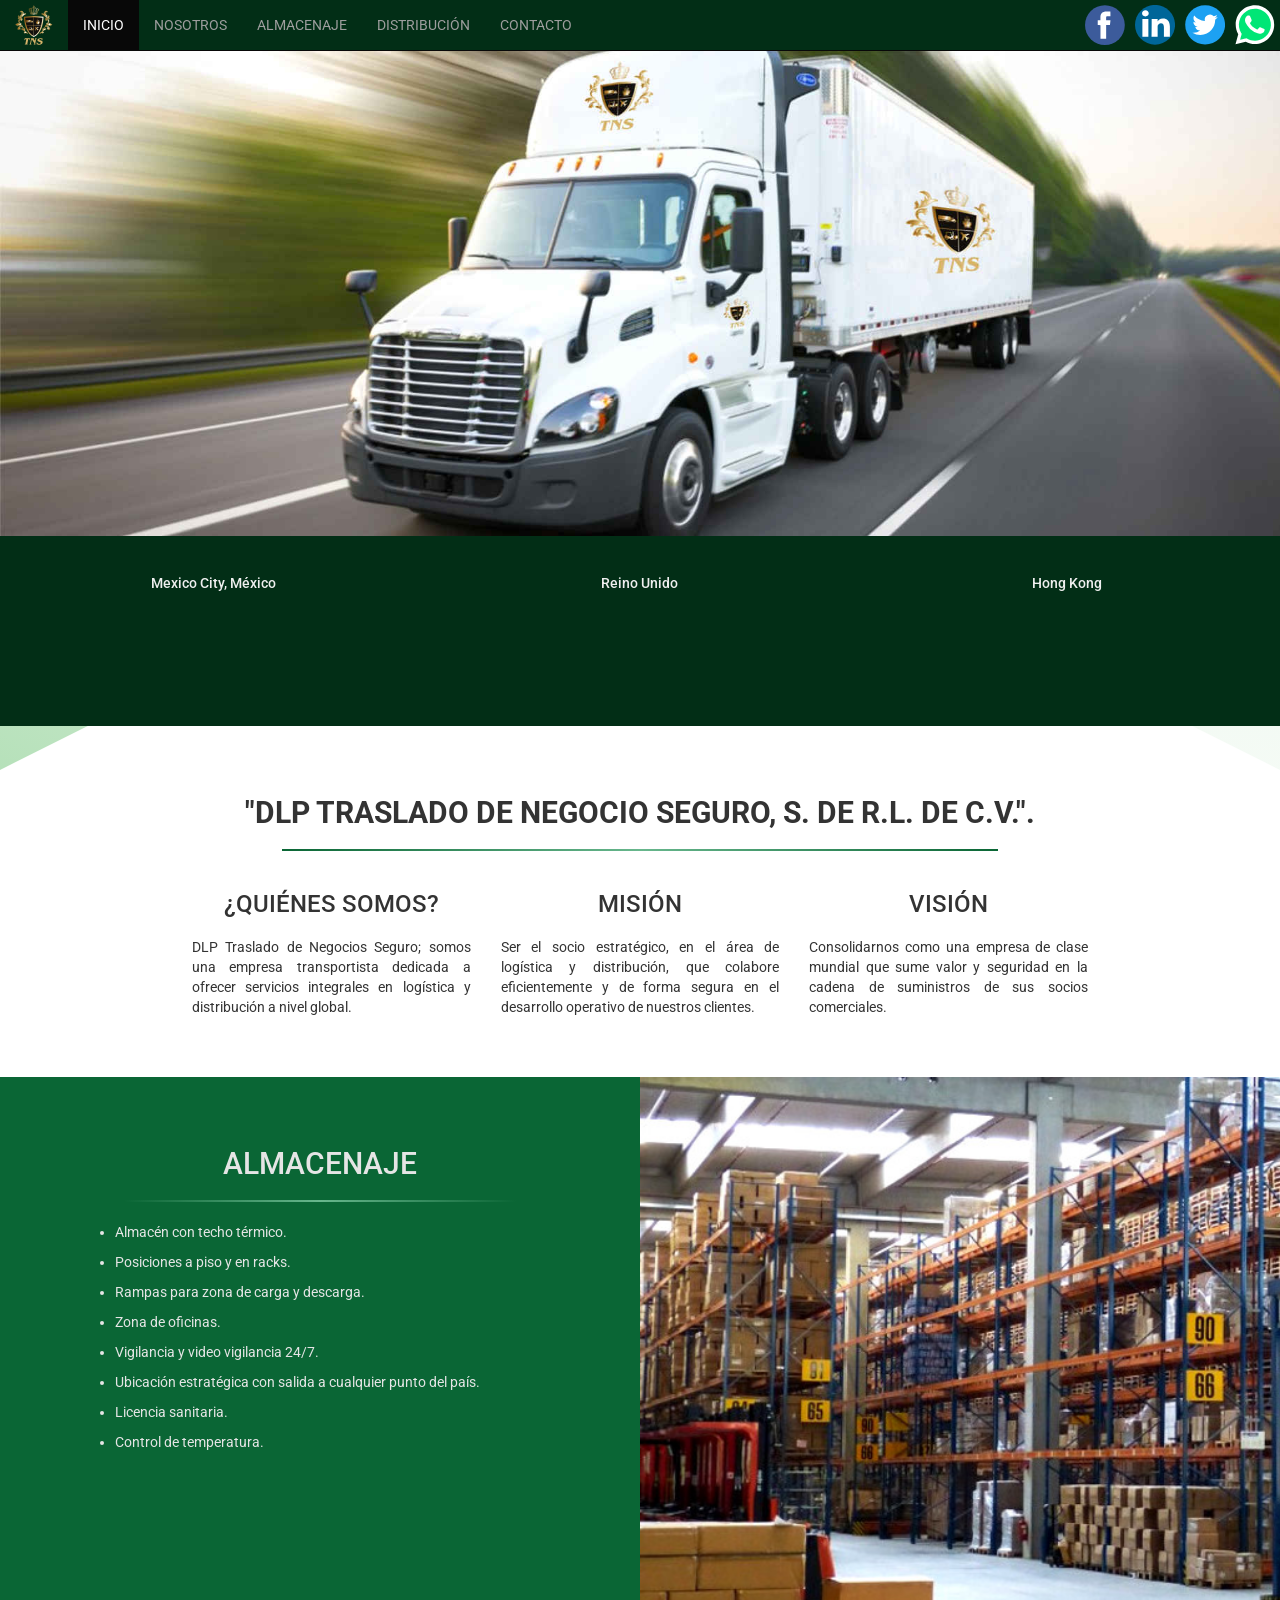
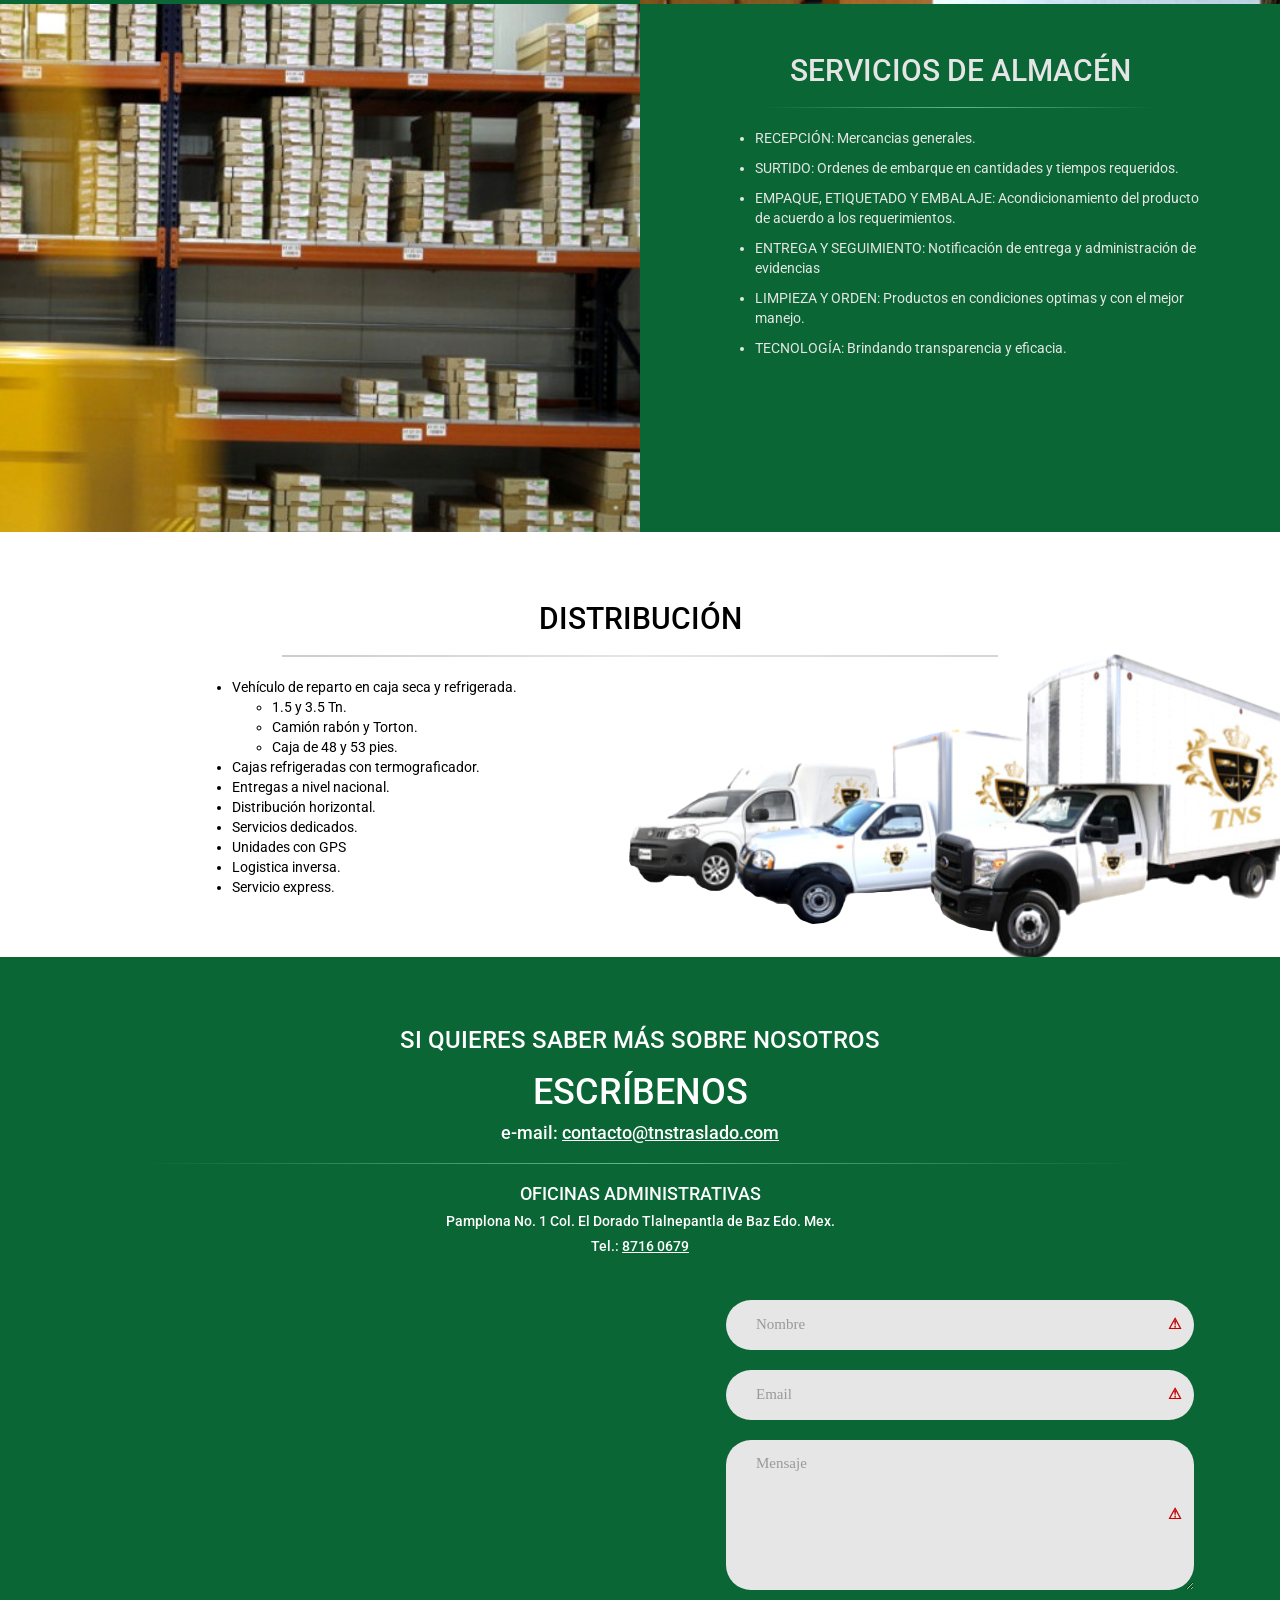
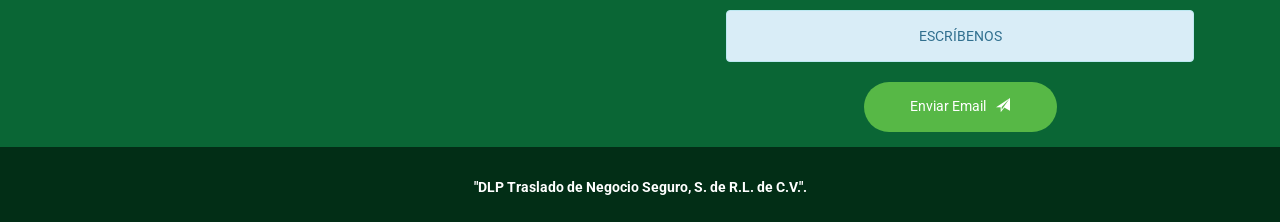
==== commit 8e79af9f: "Se cambia la imagen de las camionetas en la sección distribución por una de mejor calidad, se agrega" ====
--- a/index.html
+++ b/index.html
@@ -4,6 +4,8 @@
   <title>DLP Traslado de Negocio Seguro, S. de R.L. de C.V.</title>
   <meta charset="utf-8">
   <meta name="viewport" content="width=device-width, initial-scale=1">
+  
+  <!-- TAGs para SEO y redes sociales -->
   <meta name="description" content="Somos una empresa transportista dedicada a ofrecer servicios integrales en logística y distribución a nivel global.">
   <meta name="robots" content="index,nofollow">
   <meta property="og:title" content="DLP Traslado de Negocio Seguro, S. de R.L. de C.V." />
@@ -12,6 +14,7 @@
   <meta property="og:image" content="http://tnstraslado.com/img/trailer-og.jpg" />
   <meta property="og:url" content="http://tnstraslado.com" />
   <meta property="twitter:card" content="summary_large_image" />
+  <!-- Termina TAGs SEO y redes sociales -->
     
   <link rel="icon" type="image/png" href="img/favicon.ico"/>
   <link rel="stylesheet" href="https://maxcdn.bootstrapcdn.com/bootstrap/3.4.0/css/bootstrap.min.css">
@@ -47,10 +50,10 @@
           <li><a href="#contacto">CONTACTO</a></li>
         </ul>
         <ul id="redes-sociales" class="nav navbar-nav navbar-right">
-            <li><a href="#"><img src="img/facebook.svg"></a></li>
-            <li><a href="#"><img src="img/linkedin.svg"></a></li>
-            <li><a href="#"><img src="img/twitter.svg"></a></li>
-            <li><a href="https://api.whatsapp.com/send?phone=5215536559131&text=Hola!%20Quiero%20más%20información%20acerca%20de%20" target="_blank"><img src="img/whatsapp.svg"></a></li>
+            <li><a href="https://www.facebook.com/TNS-Traslado-de-Negocio-Seguro-2016546268471993" target="_blank"><img src="img/facebook.svg"></a></li>
+            <li><a href="https://www.linkedin.com/in/tns-tlaslado-634649183" target="_blank"><img src="img/linkedin.svg"></a></li>
+            <li><a href="https://twitter.com/tnstraslado" target="_blank"><img src="img/twitter.svg"></a></li>
+            <li><a href="https://api.whatsapp.com/send?phone=5215569002102&text=Hola!%20Quiero%20más%20información%20acerca%20de%20" target="_blank"><img src="img/whatsapp.svg"></a></li>
         </ul>
       </div>
     </div>
